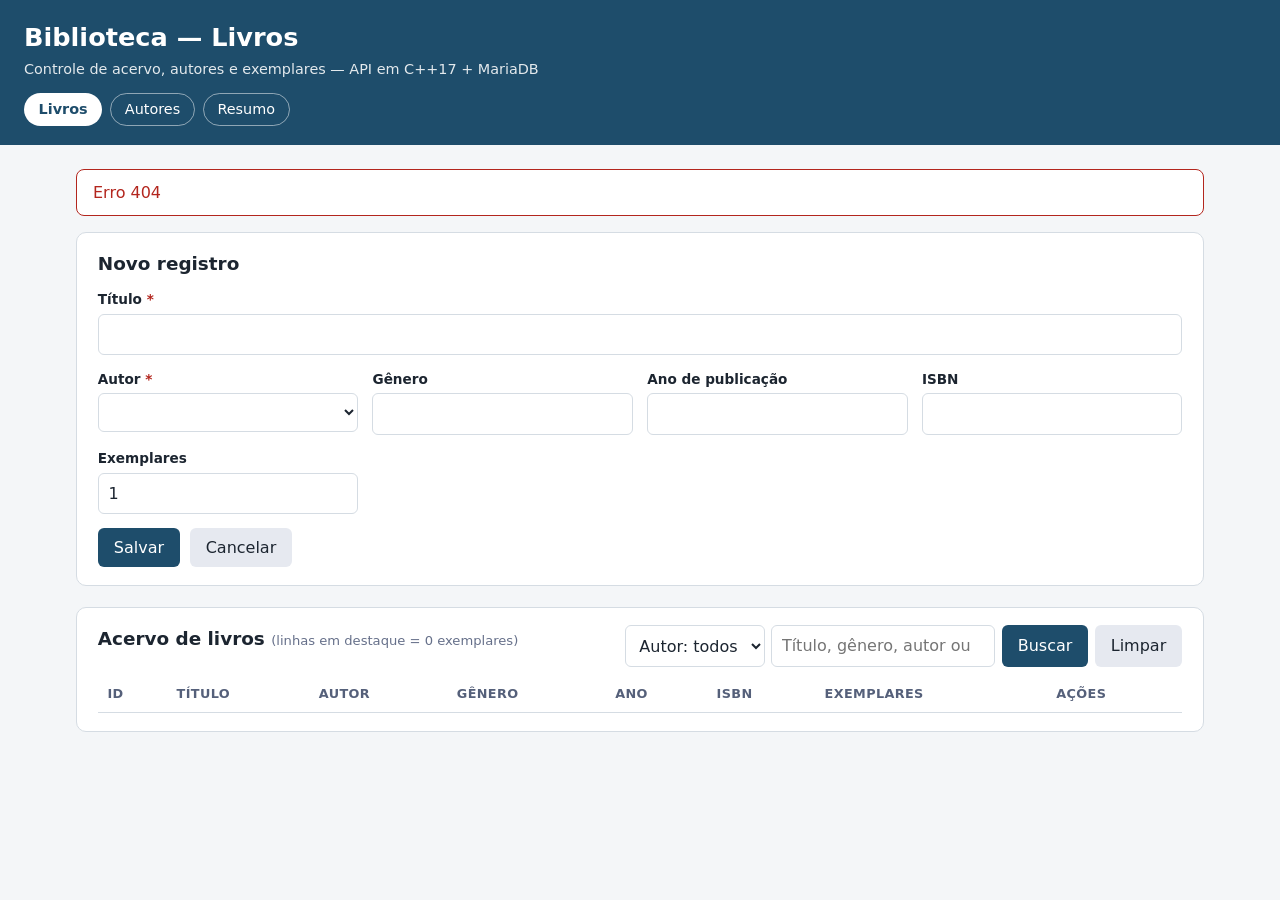
==== Projeto-Biblioteca-Equipe1/public/index.html @ bbaca329 "equipe 2" ====
<!DOCTYPE html>
<html lang="pt-BR">
<head>
  <meta charset="UTF-8">
  <meta name="viewport" content="width=device-width, initial-scale=1">
  <title>Biblioteca — Livros</title>
  <link rel="icon" href="data:,">
  <link rel="stylesheet" href="estilo.css">
</head>
<body>
  <header class="topo">
    <h1 id="titulo-pagina">Carregando...</h1>
    <p class="sub">Controle de acervo, autores e exemplares &mdash; API em C++17 + MariaDB</p>
    <nav id="menu" class="menu" aria-label="Telas do sistema" hidden></nav>
  </header>

  <main class="conteudo">
    <p id="aviso" class="aviso" role="status" hidden></p>

    <section class="cartao">
      <h2 id="titulo-formulario">Novo registro</h2>
      <form id="formulario" novalidate></form>
    </section>

    <section class="cartao">
      <div class="barra">
        <h2>Acervo de livros <small class="legenda-alerta">(linhas em destaque = 0 exemplares)</small></h2>
        <form id="form-busca" class="busca" role="search">
          <input id="busca" type="search" placeholder="Título, gênero, autor ou ISBN..." aria-label="Buscar livros">
          <button type="submit">Buscar</button>
          <button type="button" id="limpar-busca" class="secundario">Limpar</button>
        </form>
      </div>
      <div class="rolagem">
        <table id="tabela">
          <thead></thead>
          <tbody></tbody>
        </table>
      </div>
      <p id="vazio" class="vazio" hidden>Nenhum livro encontrado.</p>
    </section>
  </main>

  <!-- Tela principal de Livros: config.js define os campos e filtros; app.js monta o CRUD -->
  <script src="config.js"></script>
  <script src="app.js"></script>
</body>
</html>
---- Projeto-Biblioteca-Equipe1/public/estilo.css ----
/* estilo.css - Visual limpo, responsivo e adaptado ao tema Biblioteca. */

:root {
  --cor-principal: #1e4d6b;
  --cor-principal-escura: #15384f;
  --cor-fundo: #f4f6f8;
  --cor-cartao: #ffffff;
  --cor-borda: #d5dce3;
  --cor-texto: #1c2530;
  --cor-perigo: #b3261e;
  --cor-ok: #1b7a3e;
}

* { box-sizing: border-box; }

body {
  margin: 0;
  font-family: system-ui, -apple-system, "Segoe UI", Roboto, Arial, sans-serif;
  background: var(--cor-fundo);
  color: var(--cor-texto);
  line-height: 1.45;
}

.topo {
  background: var(--cor-principal);
  color: #fff;
  padding: 1.2rem 1.5rem;
}
.topo h1 { margin: 0; font-size: 1.6rem; }
.topo .sub { margin: 0.2rem 0 0; opacity: 0.88; font-size: 0.9rem; }

.conteudo { max-width: 1160px; margin: 1.5rem auto; padding: 0 1rem; }

.cartao {
  background: var(--cor-cartao);
  border: 1px solid var(--cor-borda);
  border-radius: 10px;
  padding: 1.1rem 1.3rem;
  margin-bottom: 1.3rem;
}
.cartao h2 { margin: 0 0 0.8rem; font-size: 1.15rem; }
.legenda-alerta { font-size: 0.82rem; font-weight: 400; color: #66708a; }

/* Menu entre telas */
.menu { display: flex; gap: 0.5rem; margin-top: 0.8rem; flex-wrap: wrap; }
.menu a {
  color: #fff;
  text-decoration: none;
  padding: 0.3rem 0.85rem;
  border-radius: 999px;
  border: 1px solid rgba(255, 255, 255, 0.5);
  font-size: 0.9rem;
}
.menu a:hover { background: rgba(255, 255, 255, 0.15); }
.menu a[aria-current="page"] { background: #fff; color: var(--cor-principal); font-weight: 600; }

/* Formulário */
#formulario { display: grid; grid-template-columns: repeat(auto-fit, minmax(220px, 1fr)); gap: 0.9rem; }
.campo { display: flex; flex-direction: column; gap: 0.25rem; }
.campo.largo { grid-column: 1 / -1; }
.campo label { font-size: 0.85rem; font-weight: 600; }
.campo .obrigatorio { color: var(--cor-perigo); }

input, textarea, select, button { font: inherit; }
input, textarea, select {
  padding: 0.5rem 0.6rem;
  border: 1px solid var(--cor-borda);
  border-radius: 6px;
  background: #fff;
  color: inherit;
}
input:focus, textarea:focus, select:focus, button:focus-visible {
  outline: 2px solid var(--cor-principal);
  outline-offset: 1px;
}
textarea { min-height: 5rem; resize: vertical; }

.acoes { grid-column: 1 / -1; display: flex; gap: 0.6rem; flex-wrap: wrap; }

button {
  padding: 0.5rem 1rem;
  border: 0;
  border-radius: 6px;
  background: var(--cor-principal);
  color: #fff;
  cursor: pointer;
}
button:hover { background: var(--cor-principal-escura); }
button.secundario { background: #e6e9f0; color: var(--cor-texto); }
button.secundario:hover { background: #d6dbe5; }
button.perigo { background: var(--cor-perigo); }
button.perigo:hover { background: #8c1d18; }
button:disabled { opacity: 0.6; cursor: wait; }

/* Busca e tabela */
.barra { display: flex; justify-content: space-between; align-items: center; gap: 1rem; flex-wrap: wrap; }
.busca { display: flex; gap: 0.4rem; flex-wrap: wrap; }
.busca input { min-width: 14rem; }
.busca select { max-width: 14rem; }

.rolagem { overflow-x: auto; }
table { width: 100%; border-collapse: collapse; margin-top: 0.6rem; }
th, td { text-align: left; padding: 0.55rem 0.6rem; border-bottom: 1px solid var(--cor-borda); vertical-align: top; }
th { font-size: 0.8rem; text-transform: uppercase; letter-spacing: 0.03em; color: #55607a; }
td.num { text-align: right; font-variant-numeric: tabular-nums; }
td.acoes-linha { white-space: nowrap; }
td.acoes-linha button { padding: 0.3rem 0.7rem; font-size: 0.85rem; margin-right: 0.3rem; }

/* Destaques de linha */
tr.linha-alerta td { background: #fdecea; }
tr.linha-apagada td { color: #7b8499; background: #f6f7fa; }

.vazio { color: #66708a; text-align: center; margin: 1rem 0 0.2rem; }

/* Mensagens */
.aviso {
  padding: 0.7rem 1rem;
  border-radius: 8px;
  margin: 0 0 1rem;
  border: 1px solid var(--cor-borda);
  background: #fff;
  white-space: pre-line;
}
.aviso.ok { border-color: var(--cor-ok); color: var(--cor-ok); }
.aviso.erro { border-color: var(--cor-perigo); color: var(--cor-perigo); }

/* Página de resumo */
.indicadores { display: grid; grid-template-columns: repeat(auto-fit, minmax(10rem, 1fr)); gap: 0.8rem; }
.indicador { border: 1px solid var(--cor-borda); border-radius: 10px; padding: 0.8rem 1rem; background: #fafbfd; }
.indicador .valor { display: block; font-size: 1.8rem; font-weight: 700; color: var(--cor-principal); }
.indicador .rotulo { font-size: 0.85rem; color: #55607a; }
.indicador.alerta { border-color: var(--cor-perigo); background: #fdecea; }
.indicador.alerta .valor { color: var(--cor-perigo); }
.grupo-resumo { margin-bottom: 1rem; }
.grupo-titulo { display: flex; justify-content: space-between; gap: 1rem; margin-bottom: 0.3rem; font-size: 0.95rem; }
.grupo-titulo span { color: #55607a; }
.progresso { height: 0.7rem; background: #e6e9f0; border-radius: 999px; overflow: hidden; }
.progresso-preenchido { height: 100%; background: var(--cor-principal); border-radius: 999px; }

@media (max-width: 640px) {
  .topo { padding: 1rem; }
  .busca { width: 100%; }
  .busca input, .busca select { flex: 1 1 100%; min-width: 0; max-width: none; }
}
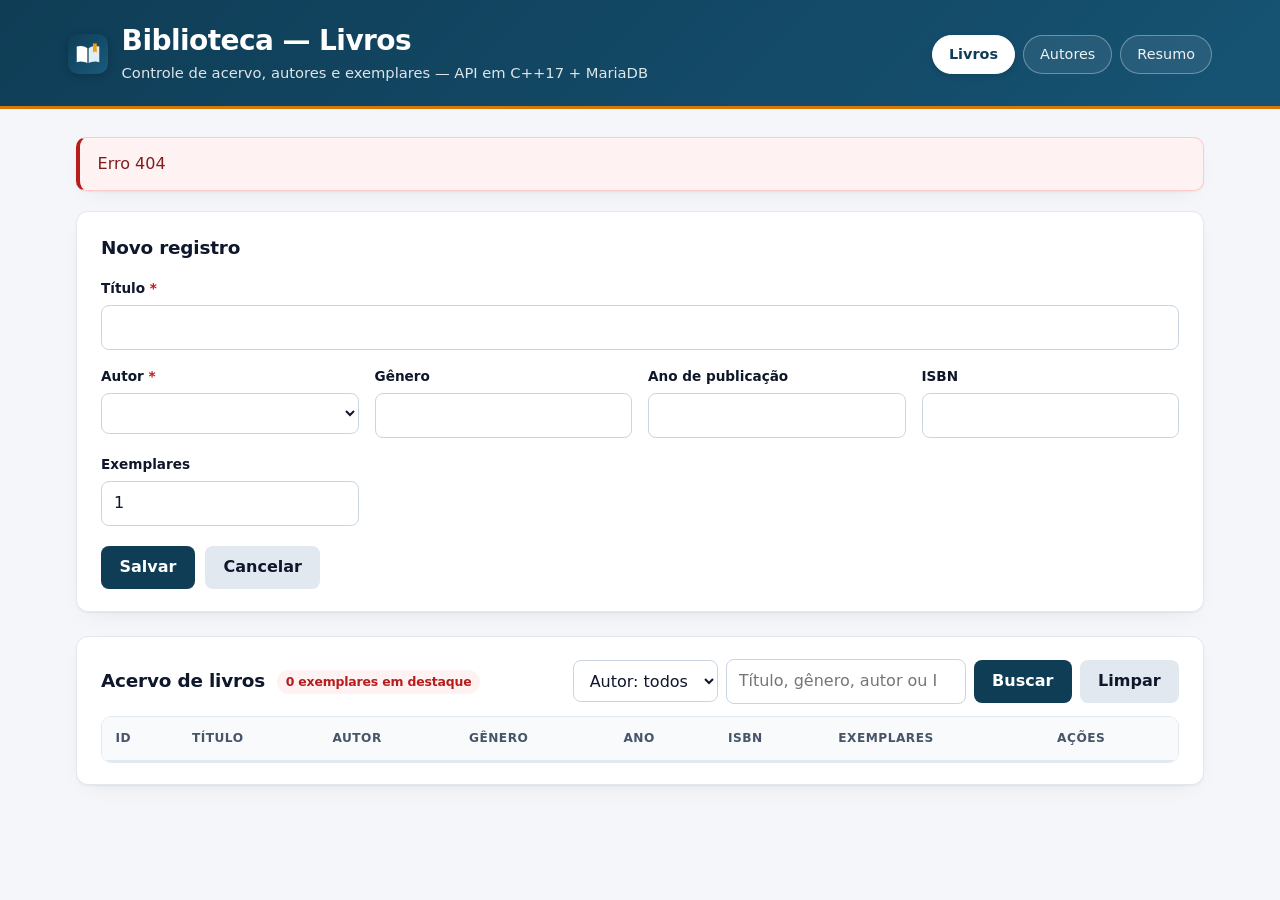
==== commit a540fe90: "CSS e Designer" ====
--- a/Projeto-Biblioteca-Equipe1/public/index.html
+++ b/Projeto-Biblioteca-Equipe1/public/index.html
@@ -3,18 +3,28 @@
 <head>
   <meta charset="UTF-8">
   <meta name="viewport" content="width=device-width, initial-scale=1">
+  <meta name="theme-color" content="#0f3d56">
   <title>Biblioteca — Livros</title>
-  <link rel="icon" href="data:,">
+  <link rel="icon" type="image/svg+xml" href="favicon.svg">
   <link rel="stylesheet" href="estilo.css">
 </head>
 <body>
+  <a class="skip-link" href="#conteudo-principal">Ir para o conteúdo principal</a>
+
   <header class="topo">
-    <h1 id="titulo-pagina">Carregando...</h1>
-    <p class="sub">Controle de acervo, autores e exemplares &mdash; API em C++17 + MariaDB</p>
-    <nav id="menu" class="menu" aria-label="Telas do sistema" hidden></nav>
+    <div class="topo-conteudo">
+      <div class="topo-marca">
+        <img class="topo-icone" src="favicon.svg" alt="" width="40" height="40">
+        <div>
+          <h1 id="titulo-pagina">Carregando...</h1>
+          <p class="sub">Controle de acervo, autores e exemplares &mdash; API em C++17 + MariaDB</p>
+        </div>
+      </div>
+      <nav id="menu" class="menu" aria-label="Telas do sistema" hidden></nav>
+    </div>
   </header>
 
-  <main class="conteudo">
+  <main id="conteudo-principal" class="conteudo">
     <p id="aviso" class="aviso" role="status" hidden></p>
 
     <section class="cartao">
@@ -24,7 +34,7 @@
 
     <section class="cartao">
       <div class="barra">
-        <h2>Acervo de livros <small class="legenda-alerta">(linhas em destaque = 0 exemplares)</small></h2>
+        <h2>Acervo de livros <span class="legenda-alerta">0 exemplares em destaque</span></h2>
         <form id="form-busca" class="busca" role="search">
           <input id="busca" type="search" placeholder="Título, gênero, autor ou ISBN..." aria-label="Buscar livros">
           <button type="submit">Buscar</button>
--- a/Projeto-Biblioteca-Equipe1/public/estilo.css
+++ b/Projeto-Biblioteca-Equipe1/public/estilo.css
@@ -1,14 +1,25 @@
-/* estilo.css - Visual limpo, responsivo e adaptado ao tema Biblioteca. */
+/* estilo.css - Design System moderno, acessível (WCAG 2.2 AA) e responsivo para o tema Biblioteca. */
 
 :root {
-  --cor-principal: #1e4d6b;
-  --cor-principal-escura: #15384f;
-  --cor-fundo: #f4f6f8;
+  --cor-principal: #0f3d56;
+  --cor-principal-media: #165373;
+  --cor-principal-escura: #0a2a3b;
+  --cor-acento: #d97706;
+  --cor-fundo: #f4f6f9;
   --cor-cartao: #ffffff;
-  --cor-borda: #d5dce3;
-  --cor-texto: #1c2530;
-  --cor-perigo: #b3261e;
-  --cor-ok: #1b7a3e;
+  --cor-superficie-suave: #f8fafc;
+  --cor-borda: #e2e8f0;
+  --cor-borda-forte: #cbd5e1;
+  --cor-texto: #0f172a;
+  --cor-texto-suave: #475569;
+  --cor-perigo: #b91c1c;
+  --cor-perigo-hover: #991b1b;
+  --cor-perigo-fundo: #fef2f2;
+  --cor-ok: #15803d;
+  --cor-ok-fundo: #f0fdf4;
+  --sombra-cartao: 0 1px 2px rgba(15, 23, 42, 0.05), 0 8px 24px -12px rgba(15, 23, 42, 0.1);
+  --raio: 12px;
+  --transicao: 180ms cubic-bezier(0.16, 1, 0.3, 1);
 }
 
 * { box-sizing: border-box; }
@@ -18,127 +29,440 @@
   font-family: system-ui, -apple-system, "Segoe UI", Roboto, Arial, sans-serif;
   background: var(--cor-fundo);
   color: var(--cor-texto);
-  line-height: 1.45;
-}
-
+  line-height: 1.55;
+  -webkit-font-smoothing: antialiased;
+}
+
+/* Link de acessibilidade para navegação por teclado */
+.skip-link {
+  position: absolute;
+  left: -9999px;
+  top: 0.75rem;
+  z-index: 100;
+  background: #ffffff;
+  color: var(--cor-principal);
+  padding: 0.6rem 1rem;
+  border-radius: 8px;
+  font-weight: 600;
+  text-decoration: none;
+  box-shadow: 0 4px 12px rgba(0, 0, 0, 0.15);
+}
+.skip-link:focus { left: 1rem; }
+
+/* Cabeçalho editorial */
 .topo {
-  background: var(--cor-principal);
-  color: #fff;
-  padding: 1.2rem 1.5rem;
-}
-.topo h1 { margin: 0; font-size: 1.6rem; }
-.topo .sub { margin: 0.2rem 0 0; opacity: 0.88; font-size: 0.9rem; }
-
-.conteudo { max-width: 1160px; margin: 1.5rem auto; padding: 0 1rem; }
+  background: linear-gradient(135deg, var(--cor-principal) 0%, var(--cor-principal-media) 100%);
+  color: #ffffff;
+  padding: 1.5rem 1rem 1.35rem;
+  border-bottom: 3px solid var(--cor-acento);
+}
+
+.topo-conteudo {
+  max-width: 1160px;
+  margin: 0 auto;
+  padding: 0 0.5rem;
+  display: flex;
+  align-items: center;
+  justify-content: space-between;
+  gap: 1rem 1.5rem;
+  flex-wrap: wrap;
+}
+
+.topo-marca {
+  display: flex;
+  align-items: center;
+  gap: 0.85rem;
+}
+
+.topo-icone {
+  width: 2.5rem;
+  height: 2.5rem;
+  flex-shrink: 0;
+  border-radius: 10px;
+  box-shadow: 0 2px 8px rgba(0, 0, 0, 0.2);
+}
+
+.topo h1 {
+  margin: 0;
+  font-size: clamp(1.35rem, 2.5vw, 1.75rem);
+  font-weight: 700;
+  letter-spacing: -0.02em;
+  line-height: 1.2;
+}
+
+.topo .sub {
+  margin: 0.25rem 0 0;
+  color: rgba(255, 255, 255, 0.86);
+  font-size: 0.92rem;
+}
+
+.topo code {
+  background: rgba(255, 255, 255, 0.16);
+  padding: 0.12rem 0.4rem;
+  border-radius: 5px;
+  font-size: 0.85em;
+}
+
+/* Menu de navegação entre telas (alinhado à direita no cabeçalho) */
+.menu {
+  display: flex;
+  gap: 0.5rem;
+  margin-top: 0;
+  margin-left: auto;
+  flex-wrap: wrap;
+  justify-content: flex-end;
+}
+.menu[hidden] { display: none; }
+
+.menu a {
+  color: rgba(255, 255, 255, 0.92);
+  text-decoration: none;
+  padding: 0.45rem 1rem;
+  border-radius: 999px;
+  border: 1px solid rgba(255, 255, 255, 0.32);
+  background: rgba(255, 255, 255, 0.08);
+  font-size: 0.9rem;
+  font-weight: 500;
+  transition: background-color var(--transicao), color var(--transicao), transform var(--transicao);
+}
+
+.menu a:hover {
+  background: rgba(255, 255, 255, 0.2);
+  border-color: rgba(255, 255, 255, 0.6);
+}
+
+.menu a[aria-current="page"] {
+  background: #ffffff;
+  color: var(--cor-principal);
+  border-color: #ffffff;
+  font-weight: 700;
+  box-shadow: 0 2px 6px rgba(0, 0, 0, 0.14);
+}
+
+/* Estrutura principal */
+.conteudo {
+  max-width: 1160px;
+  margin: 1.75rem auto 2.5rem;
+  padding: 0 1rem;
+}
 
 .cartao {
   background: var(--cor-cartao);
   border: 1px solid var(--cor-borda);
+  border-radius: var(--raio);
+  padding: 1.35rem 1.5rem;
+  margin-bottom: 1.5rem;
+  box-shadow: var(--sombra-cartao);
+}
+
+.cartao h2 {
+  margin: 0 0 1rem;
+  font-size: 1.15rem;
+  font-weight: 700;
+  letter-spacing: -0.01em;
+  color: var(--cor-texto);
+}
+
+.legenda-alerta {
+  display: inline-block;
+  margin-left: 0.35rem;
+  padding: 0.15rem 0.55rem;
+  border-radius: 999px;
+  background: var(--cor-perigo-fundo);
+  color: var(--cor-perigo);
+  font-size: 0.78rem;
+  font-weight: 600;
+  vertical-align: middle;
+}
+
+/* Formulário */
+#formulario {
+  display: grid;
+  grid-template-columns: repeat(auto-fit, minmax(220px, 1fr));
+  gap: 1rem;
+}
+
+.campo { display: flex; flex-direction: column; gap: 0.35rem; }
+.campo.largo { grid-column: 1 / -1; }
+.campo label {
+  font-size: 0.85rem;
+  font-weight: 600;
+  color: var(--cor-texto);
+}
+.campo .obrigatorio { color: var(--cor-perigo); font-weight: 700; }
+
+input, textarea, select, button { font: inherit; }
+
+input, textarea, select {
+  padding: 0.58rem 0.75rem;
+  border: 1px solid var(--cor-borda-forte);
+  border-radius: 8px;
+  background: #ffffff;
+  color: var(--cor-texto);
+  transition: border-color var(--transicao), box-shadow var(--transicao);
+}
+
+input:hover, textarea:hover, select:hover {
+  border-color: #94a3b8;
+}
+
+input:focus, textarea:focus, select:focus {
+  outline: none;
+  border-color: var(--cor-principal);
+  box-shadow: 0 0 0 3px rgba(15, 61, 86, 0.16);
+}
+
+button:focus-visible, a:focus-visible {
+  outline: 2px solid var(--cor-acento);
+  outline-offset: 2px;
+}
+
+textarea { min-height: 5.5rem; resize: vertical; }
+
+.acoes {
+  grid-column: 1 / -1;
+  display: flex;
+  gap: 0.65rem;
+  flex-wrap: wrap;
+  padding-top: 0.25rem;
+}
+
+/* Botões com 6 estados claros */
+button {
+  padding: 0.58rem 1.15rem;
+  border: 0;
+  border-radius: 8px;
+  background: var(--cor-principal);
+  color: #ffffff;
+  font-weight: 600;
+  cursor: pointer;
+  transition: background-color var(--transicao), transform var(--transicao), box-shadow var(--transicao);
+}
+
+button:hover {
+  background: var(--cor-principal-escura);
+  box-shadow: 0 2px 6px rgba(15, 61, 86, 0.22);
+}
+
+button:active { transform: translateY(1px); }
+
+button.secundario {
+  background: #e2e8f0;
+  color: var(--cor-texto);
+}
+button.secundario:hover {
+  background: #cbd5e1;
+  box-shadow: none;
+}
+
+button.perigo { background: var(--cor-perigo); }
+button.perigo:hover {
+  background: var(--cor-perigo-hover);
+  box-shadow: 0 2px 6px rgba(185, 28, 28, 0.24);
+}
+
+button:disabled {
+  opacity: 0.55;
+  cursor: not-allowed;
+  transform: none;
+  box-shadow: none;
+}
+
+/* Barra de busca, filtros e tabela */
+.barra {
+  display: flex;
+  justify-content: space-between;
+  align-items: center;
+  gap: 1rem;
+  flex-wrap: wrap;
+  margin-bottom: 0.5rem;
+}
+.barra h2 { margin-bottom: 0; }
+
+.busca {
+  display: flex;
+  gap: 0.5rem;
+  flex-wrap: wrap;
+  align-items: center;
+}
+.busca input { min-width: 15rem; }
+.busca select { max-width: 14rem; }
+
+.rolagem {
+  overflow-x: auto;
+  border: 1px solid var(--cor-borda);
   border-radius: 10px;
-  padding: 1.1rem 1.3rem;
-  margin-bottom: 1.3rem;
-}
-.cartao h2 { margin: 0 0 0.8rem; font-size: 1.15rem; }
-.legenda-alerta { font-size: 0.82rem; font-weight: 400; color: #66708a; }
-
-/* Menu entre telas */
-.menu { display: flex; gap: 0.5rem; margin-top: 0.8rem; flex-wrap: wrap; }
-.menu a {
-  color: #fff;
-  text-decoration: none;
-  padding: 0.3rem 0.85rem;
+  margin-top: 0.75rem;
+}
+
+table {
+  width: 100%;
+  border-collapse: collapse;
+  background: #ffffff;
+}
+
+th, td {
+  text-align: left;
+  padding: 0.75rem 0.85rem;
+  border-bottom: 1px solid var(--cor-borda);
+  vertical-align: middle;
+}
+
+th {
+  background: var(--cor-superficie-suave);
+  font-size: 0.76rem;
+  font-weight: 700;
+  text-transform: uppercase;
+  letter-spacing: 0.04em;
+  color: var(--cor-texto-suave);
+  border-bottom: 2px solid var(--cor-borda);
+}
+
+tbody tr { transition: background-color var(--transicao); }
+tbody tr:hover td { background: #f8fafc; }
+tbody tr:last-child td { border-bottom: 0; }
+
+td.num {
+  text-align: right;
+  font-variant-numeric: tabular-nums;
+  font-weight: 600;
+}
+
+td.acoes-linha { white-space: nowrap; }
+td.acoes-linha button {
+  padding: 0.38rem 0.78rem;
+  font-size: 0.84rem;
+  margin-right: 0.35rem;
+}
+td.acoes-linha button:last-child { margin-right: 0; }
+
+/* Destaque de linhas (ex.: livros com exemplares = 0) */
+tr.linha-alerta td {
+  background: var(--cor-perigo-fundo);
+  color: #7f1d1d;
+}
+tr.linha-alerta:hover td { background: #fee2e2; }
+tr.linha-alerta td:first-child { box-shadow: inset 4px 0 0 var(--cor-perigo); }
+
+tr.linha-apagada td {
+  color: var(--cor-texto-suave);
+  background: var(--cor-superficie-suave);
+}
+
+.vazio {
+  color: var(--cor-texto-suave);
+  text-align: center;
+  padding: 1.5rem 1rem 0.5rem;
+  margin: 0;
+  font-size: 0.95rem;
+}
+
+/* Mensagens de feedback */
+.aviso {
+  padding: 0.85rem 1.1rem;
+  border-radius: 10px;
+  margin: 0 0 1.25rem;
+  border: 1px solid var(--cor-borda);
+  border-left-width: 4px;
+  background: #ffffff;
+  font-weight: 500;
+  white-space: pre-line;
+  box-shadow: var(--sombra-cartao);
+}
+.aviso.ok {
+  border-color: #bbf7d0;
+  border-left-color: var(--cor-ok);
+  background: var(--cor-ok-fundo);
+  color: #14532d;
+}
+.aviso.erro {
+  border-color: #fecaca;
+  border-left-color: var(--cor-perigo);
+  background: var(--cor-perigo-fundo);
+  color: #7f1d1d;
+}
+
+/* Painel de resumo (resumo.html) */
+.indicadores {
+  display: grid;
+  grid-template-columns: repeat(auto-fit, minmax(11rem, 1fr));
+  gap: 1rem;
+}
+
+.indicador {
+  border: 1px solid var(--cor-borda);
+  border-top: 3px solid var(--cor-principal);
+  border-radius: 10px;
+  padding: 1rem 1.15rem;
+  background: var(--cor-superficie-suave);
+  transition: transform var(--transicao), box-shadow var(--transicao);
+}
+.indicador:hover {
+  transform: translateY(-2px);
+  box-shadow: 0 6px 16px -8px rgba(15, 23, 42, 0.16);
+}
+.indicador .valor {
+  display: block;
+  font-size: 2rem;
+  font-weight: 800;
+  font-variant-numeric: tabular-nums;
+  line-height: 1.15;
+  color: var(--cor-principal);
+}
+.indicador .rotulo {
+  display: block;
+  margin-top: 0.25rem;
+  font-size: 0.85rem;
+  font-weight: 500;
+  color: var(--cor-texto-suave);
+}
+.indicador.alerta {
+  border-color: #fecaca;
+  border-top-color: var(--cor-perigo);
+  background: var(--cor-perigo-fundo);
+}
+.indicador.alerta .valor { color: var(--cor-perigo); }
+
+.grupo-resumo { margin-bottom: 1.05rem; }
+.grupo-resumo:last-child { margin-bottom: 0; }
+.grupo-titulo {
+  display: flex;
+  justify-content: space-between;
+  gap: 1rem;
+  margin-bottom: 0.35rem;
+  font-size: 0.94rem;
+}
+.grupo-titulo span {
+  color: var(--cor-texto-suave);
+  font-variant-numeric: tabular-nums;
+}
+.progresso {
+  height: 0.72rem;
+  background: #e2e8f0;
   border-radius: 999px;
-  border: 1px solid rgba(255, 255, 255, 0.5);
-  font-size: 0.9rem;
-}
-.menu a:hover { background: rgba(255, 255, 255, 0.15); }
-.menu a[aria-current="page"] { background: #fff; color: var(--cor-principal); font-weight: 600; }
-
-/* Formulário */
-#formulario { display: grid; grid-template-columns: repeat(auto-fit, minmax(220px, 1fr)); gap: 0.9rem; }
-.campo { display: flex; flex-direction: column; gap: 0.25rem; }
-.campo.largo { grid-column: 1 / -1; }
-.campo label { font-size: 0.85rem; font-weight: 600; }
-.campo .obrigatorio { color: var(--cor-perigo); }
-
-input, textarea, select, button { font: inherit; }
-input, textarea, select {
-  padding: 0.5rem 0.6rem;
-  border: 1px solid var(--cor-borda);
-  border-radius: 6px;
-  background: #fff;
-  color: inherit;
-}
-input:focus, textarea:focus, select:focus, button:focus-visible {
-  outline: 2px solid var(--cor-principal);
-  outline-offset: 1px;
-}
-textarea { min-height: 5rem; resize: vertical; }
-
-.acoes { grid-column: 1 / -1; display: flex; gap: 0.6rem; flex-wrap: wrap; }
-
-button {
-  padding: 0.5rem 1rem;
-  border: 0;
-  border-radius: 6px;
-  background: var(--cor-principal);
-  color: #fff;
-  cursor: pointer;
-}
-button:hover { background: var(--cor-principal-escura); }
-button.secundario { background: #e6e9f0; color: var(--cor-texto); }
-button.secundario:hover { background: #d6dbe5; }
-button.perigo { background: var(--cor-perigo); }
-button.perigo:hover { background: #8c1d18; }
-button:disabled { opacity: 0.6; cursor: wait; }
-
-/* Busca e tabela */
-.barra { display: flex; justify-content: space-between; align-items: center; gap: 1rem; flex-wrap: wrap; }
-.busca { display: flex; gap: 0.4rem; flex-wrap: wrap; }
-.busca input { min-width: 14rem; }
-.busca select { max-width: 14rem; }
-
-.rolagem { overflow-x: auto; }
-table { width: 100%; border-collapse: collapse; margin-top: 0.6rem; }
-th, td { text-align: left; padding: 0.55rem 0.6rem; border-bottom: 1px solid var(--cor-borda); vertical-align: top; }
-th { font-size: 0.8rem; text-transform: uppercase; letter-spacing: 0.03em; color: #55607a; }
-td.num { text-align: right; font-variant-numeric: tabular-nums; }
-td.acoes-linha { white-space: nowrap; }
-td.acoes-linha button { padding: 0.3rem 0.7rem; font-size: 0.85rem; margin-right: 0.3rem; }
-
-/* Destaques de linha */
-tr.linha-alerta td { background: #fdecea; }
-tr.linha-apagada td { color: #7b8499; background: #f6f7fa; }
-
-.vazio { color: #66708a; text-align: center; margin: 1rem 0 0.2rem; }
-
-/* Mensagens */
-.aviso {
-  padding: 0.7rem 1rem;
-  border-radius: 8px;
-  margin: 0 0 1rem;
-  border: 1px solid var(--cor-borda);
-  background: #fff;
-  white-space: pre-line;
-}
-.aviso.ok { border-color: var(--cor-ok); color: var(--cor-ok); }
-.aviso.erro { border-color: var(--cor-perigo); color: var(--cor-perigo); }
-
-/* Página de resumo */
-.indicadores { display: grid; grid-template-columns: repeat(auto-fit, minmax(10rem, 1fr)); gap: 0.8rem; }
-.indicador { border: 1px solid var(--cor-borda); border-radius: 10px; padding: 0.8rem 1rem; background: #fafbfd; }
-.indicador .valor { display: block; font-size: 1.8rem; font-weight: 700; color: var(--cor-principal); }
-.indicador .rotulo { font-size: 0.85rem; color: #55607a; }
-.indicador.alerta { border-color: var(--cor-perigo); background: #fdecea; }
-.indicador.alerta .valor { color: var(--cor-perigo); }
-.grupo-resumo { margin-bottom: 1rem; }
-.grupo-titulo { display: flex; justify-content: space-between; gap: 1rem; margin-bottom: 0.3rem; font-size: 0.95rem; }
-.grupo-titulo span { color: #55607a; }
-.progresso { height: 0.7rem; background: #e6e9f0; border-radius: 999px; overflow: hidden; }
-.progresso-preenchido { height: 100%; background: var(--cor-principal); border-radius: 999px; }
-
+  overflow: hidden;
+}
+.progresso-preenchido {
+  height: 100%;
+  background: linear-gradient(90deg, var(--cor-principal) 0%, var(--cor-principal-media) 100%);
+  border-radius: 999px;
+  transition: width 350ms cubic-bezier(0.16, 1, 0.3, 1);
+}
+
+/* Responsividade e alvos de toque em telas pequenas */
 @media (max-width: 640px) {
-  .topo { padding: 1rem; }
+  .topo { padding: 1.15rem 0.75rem; }
+  .menu { width: 100%; margin-left: 0; justify-content: flex-start; }
+  .cartao { padding: 1rem; }
   .busca { width: 100%; }
-  .busca input, .busca select { flex: 1 1 100%; min-width: 0; max-width: none; }
-}
+  .busca input, .busca select { flex: 1 1 100%; min-width: 0; max-width: none; min-height: 44px; }
+  .busca button, .acoes button, .menu a { min-height: 44px; display: inline-flex; align-items: center; justify-content: center; }
+}
+
+/* Respeito à preferência de redução de movimento */
+@media (prefers-reduced-motion: reduce) {
+  *, ::before, ::after {
+    animation-duration: 0.01ms !important;
+    transition-duration: 0.01ms !important;
+  }
+}
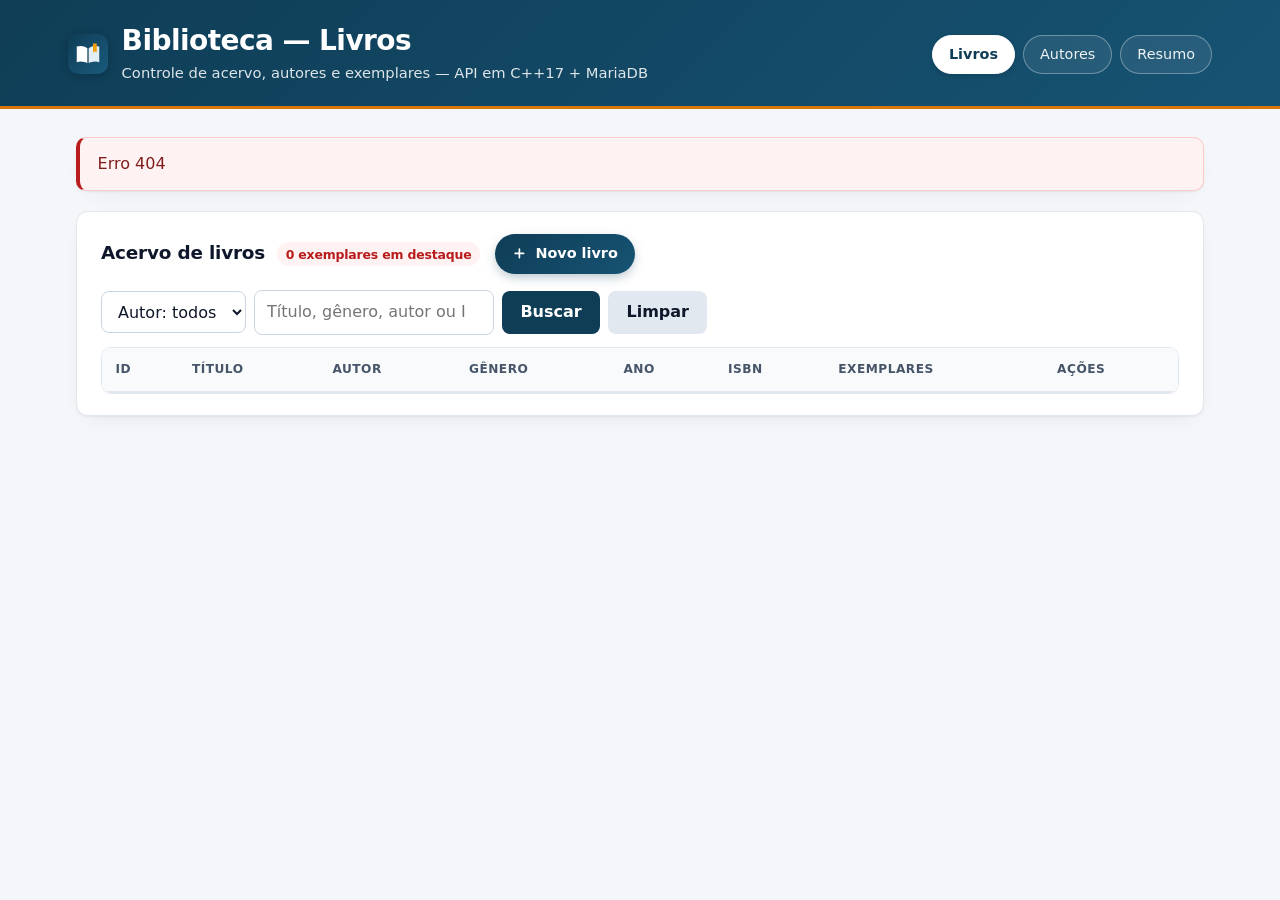
==== commit d348b172: "botão registro" ====
--- a/Projeto-Biblioteca-Equipe1/public/index.html
+++ b/Projeto-Biblioteca-Equipe1/public/index.html
@@ -28,13 +28,14 @@
     <p id="aviso" class="aviso" role="status" hidden></p>
 
     <section class="cartao">
-      <h2 id="titulo-formulario">Novo registro</h2>
-      <form id="formulario" novalidate></form>
-    </section>
-
-    <section class="cartao">
       <div class="barra">
-        <h2>Acervo de livros <span class="legenda-alerta">0 exemplares em destaque</span></h2>
+        <div class="barra-titulo">
+          <h2>Acervo de livros <span class="legenda-alerta">0 exemplares em destaque</span></h2>
+          <button type="button" id="btn-novo" class="btn-novo">
+            <svg viewBox="0 0 20 20" fill="currentColor" aria-hidden="true"><path d="M10 4a1 1 0 0 1 1 1v4h4a1 1 0 1 1 0 2h-4v4a1 1 0 1 1-2 0v-4H5a1 1 0 1 1 0-2h4V5a1 1 0 0 1 1-1Z"/></svg>
+            Novo livro
+          </button>
+        </div>
         <form id="form-busca" class="busca" role="search">
           <input id="busca" type="search" placeholder="Título, gênero, autor ou ISBN..." aria-label="Buscar livros">
           <button type="submit">Buscar</button>
@@ -51,6 +52,18 @@
     </section>
   </main>
 
+  <!-- Modal moderno para criar e editar livros -->
+  <div id="modal-formulario" class="modal-fundo" role="dialog" aria-modal="true" aria-labelledby="titulo-formulario" hidden>
+    <div class="modal-cartao">
+      <div class="modal-cabecalho">
+        <h2 id="titulo-formulario">Novo registro</h2>
+        <button type="button" id="fechar-modal" class="btn-fechar" aria-label="Fechar janela">&times;</button>
+      </div>
+      <p id="aviso-modal" class="aviso" role="alert" hidden></p>
+      <form id="formulario" novalidate></form>
+    </div>
+  </div>
+
   <!-- Tela principal de Livros: config.js define os campos e filtros; app.js monta o CRUD -->
   <script src="config.js"></script>
   <script src="app.js"></script>
--- a/Projeto-Biblioteca-Equipe1/public/estilo.css
+++ b/Projeto-Biblioteca-Equipe1/public/estilo.css
@@ -275,9 +275,106 @@
   align-items: center;
   gap: 1rem;
   flex-wrap: wrap;
-  margin-bottom: 0.5rem;
+  margin-bottom: 0.75rem;
+}
+.barra-titulo {
+  display: flex;
+  align-items: center;
+  gap: 0.9rem;
+  flex-wrap: wrap;
 }
 .barra h2 { margin-bottom: 0; }
+
+/* Botão moderno de Novo Registro */
+.btn-novo {
+  display: inline-flex;
+  align-items: center;
+  gap: 0.45rem;
+  padding: 0.55rem 1.05rem;
+  border-radius: 999px;
+  background: linear-gradient(135deg, var(--cor-principal) 0%, var(--cor-principal-media) 100%);
+  color: #ffffff;
+  font-size: 0.9rem;
+  font-weight: 600;
+  box-shadow: 0 4px 12px -2px rgba(15, 61, 86, 0.35);
+}
+.btn-novo svg {
+  width: 1.05rem;
+  height: 1.05rem;
+  flex-shrink: 0;
+}
+.btn-novo:hover {
+  background: linear-gradient(135deg, var(--cor-principal-escura) 0%, var(--cor-principal) 100%);
+  transform: translateY(-1px);
+  box-shadow: 0 6px 16px -2px rgba(15, 61, 86, 0.42);
+}
+.btn-novo:active { transform: translateY(0); }
+
+/* Modal moderno do formulário */
+body.modal-aberto { overflow: hidden; }
+.modal-fundo {
+  position: fixed;
+  inset: 0;
+  z-index: 50;
+  display: flex;
+  align-items: center;
+  justify-content: center;
+  padding: 1rem;
+  background: rgba(15, 23, 42, 0.55);
+  backdrop-filter: blur(4px);
+}
+.modal-fundo[hidden] { display: none; }
+
+.modal-cartao {
+  width: 100%;
+  max-width: 680px;
+  max-height: 92vh;
+  overflow-y: auto;
+  background: var(--cor-cartao);
+  border: 1px solid var(--cor-borda);
+  border-radius: 14px;
+  padding: 1.4rem 1.6rem;
+  box-shadow: 0 24px 48px -12px rgba(15, 23, 42, 0.28);
+  animation: modalEntrar 200ms cubic-bezier(0.16, 1, 0.3, 1);
+}
+
+.modal-cabecalho {
+  display: flex;
+  align-items: center;
+  justify-content: space-between;
+  gap: 1rem;
+  padding-bottom: 0.85rem;
+  margin-bottom: 1.1rem;
+  border-bottom: 1px solid var(--cor-borda);
+}
+.modal-cabecalho h2 {
+  margin: 0;
+  font-size: 1.2rem;
+}
+
+.btn-fechar {
+  display: inline-flex;
+  align-items: center;
+  justify-content: center;
+  width: 2.25rem;
+  height: 2.25rem;
+  padding: 0;
+  border-radius: 8px;
+  background: var(--cor-superficie-suave);
+  color: var(--cor-texto-suave);
+  font-size: 1.4rem;
+  line-height: 1;
+}
+.btn-fechar:hover {
+  background: #e2e8f0;
+  color: var(--cor-texto);
+  box-shadow: none;
+}
+
+@keyframes modalEntrar {
+  from { opacity: 0; transform: translateY(8px) scale(0.98); }
+  to { opacity: 1; transform: translateY(0) scale(1); }
+}
 
 .busca {
   display: flex;
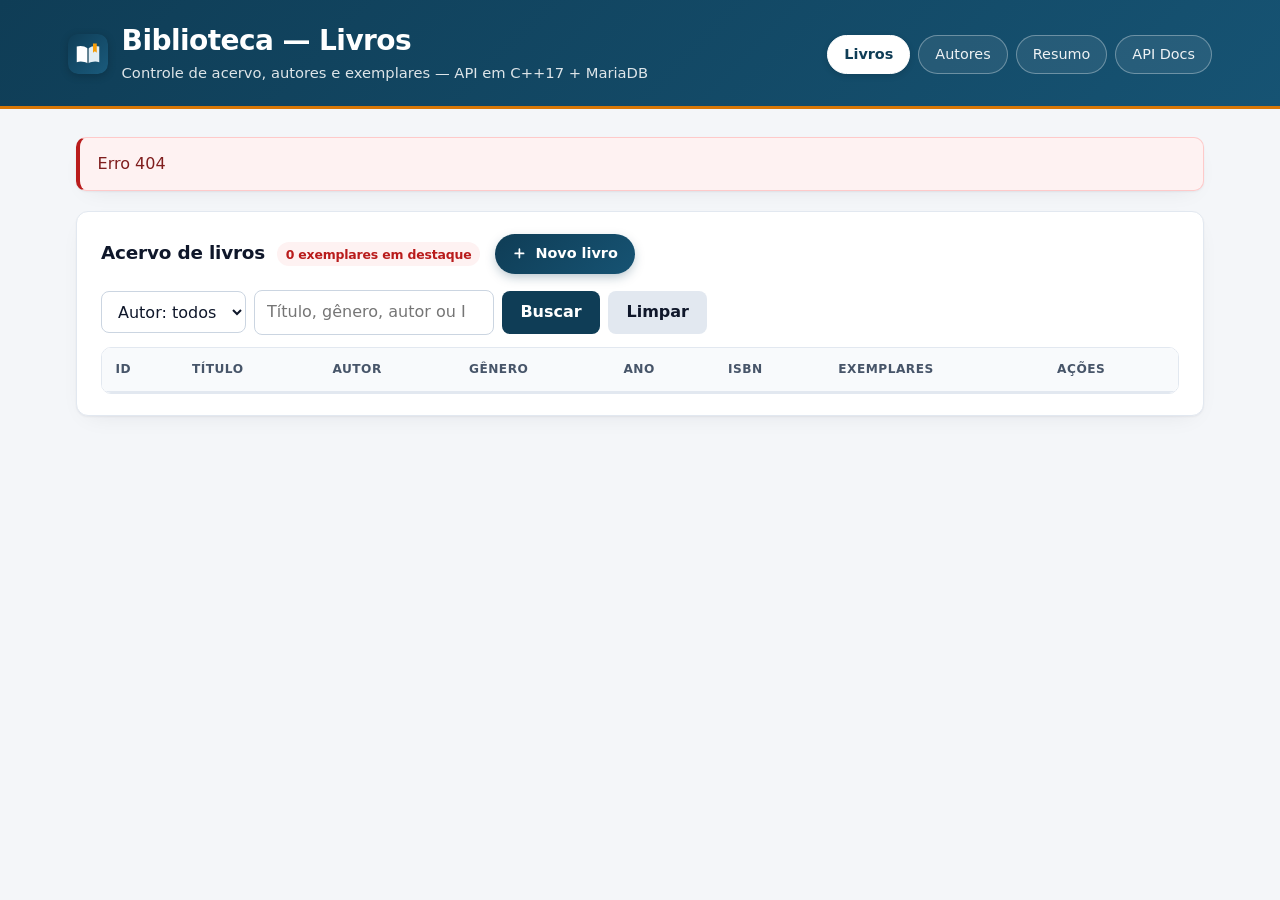
==== commit ee9cb03c: "docs API" ====
--- a/Projeto-Biblioteca-Equipe1/public/index.html
+++ b/Projeto-Biblioteca-Equipe1/public/index.html
@@ -6,7 +6,7 @@
   <meta name="theme-color" content="#0f3d56">
   <title>Biblioteca — Livros</title>
   <link rel="icon" type="image/svg+xml" href="favicon.svg">
-  <link rel="stylesheet" href="estilo.css">
+  <link rel="stylesheet" href="estilo.css?v=4">
 </head>
 <body>
   <a class="skip-link" href="#conteudo-principal">Ir para o conteúdo principal</a>
@@ -65,7 +65,7 @@
   </div>
 
   <!-- Tela principal de Livros: config.js define os campos e filtros; app.js monta o CRUD -->
-  <script src="config.js"></script>
-  <script src="app.js"></script>
+  <script src="config.js?v=4"></script>
+  <script src="app.js?v=4"></script>
 </body>
 </html>
--- a/Projeto-Biblioteca-Equipe1/public/estilo.css
+++ b/Projeto-Biblioteca-Equipe1/public/estilo.css
@@ -563,3 +563,157 @@
     transition-duration: 0.01ms !important;
   }
 }
+
+/* Página interativa de documentação da API (api.html) */
+.api-intro { margin: 0 0 1rem; color: var(--cor-texto-suave); }
+.api-intro code, .api-nota code {
+  background: var(--cor-superficie-suave);
+  border: 1px solid var(--cor-borda);
+  padding: 0.1rem 0.35rem;
+  border-radius: 5px;
+  font-size: 0.88em;
+  color: var(--cor-principal);
+}
+.api-nota {
+  margin: 0.5rem 0 1.2rem;
+  font-size: 0.9rem;
+  color: var(--cor-texto-suave);
+}
+
+.filtros-api { display: flex; gap: 0.45rem; flex-wrap: wrap; }
+.filtro-api-btn {
+  padding: 0.42rem 0.9rem;
+  border-radius: 999px;
+  background: var(--cor-superficie-suave);
+  color: var(--cor-texto-suave);
+  border: 1px solid var(--cor-borda-forte);
+  font-size: 0.85rem;
+}
+.filtro-api-btn:hover { background: #e2e8f0; color: var(--cor-texto); box-shadow: none; }
+.filtro-api-btn.ativo {
+  background: var(--cor-principal);
+  color: #ffffff;
+  border-color: var(--cor-principal);
+}
+
+.lista-endpoints { display: flex; flex-direction: column; gap: 1rem; }
+
+.endpoint {
+  border: 1px solid var(--cor-borda);
+  border-radius: 10px;
+  padding: 1.05rem 1.2rem;
+  background: var(--cor-superficie-suave);
+}
+.endpoint[hidden] { display: none; }
+
+.endpoint-topo {
+  display: flex;
+  justify-content: space-between;
+  align-items: center;
+  gap: 0.75rem;
+  flex-wrap: wrap;
+}
+.endpoint-rota {
+  display: flex;
+  align-items: center;
+  gap: 0.6rem;
+  flex-wrap: wrap;
+}
+.endpoint-caminho {
+  font-family: ui-monospace, SFMono-Regular, Menlo, Consolas, monospace;
+  font-size: 0.95rem;
+  font-weight: 700;
+  color: var(--cor-texto);
+}
+.endpoint-titulo { font-size: 0.95rem; color: var(--cor-texto-suave); font-weight: 600; }
+.endpoint-desc { margin: 0.5rem 0 0.85rem; font-size: 0.92rem; color: var(--cor-texto-suave); }
+
+.metodo-badge {
+  display: inline-block;
+  padding: 0.22rem 0.6rem;
+  border-radius: 6px;
+  font-size: 0.76rem;
+  font-weight: 800;
+  letter-spacing: 0.04em;
+  color: #ffffff;
+}
+.metodo-get { background: #0369a1; }
+.metodo-post { background: #15803d; }
+.metodo-put { background: #b45309; }
+.metodo-delete { background: #b91c1c; }
+
+.endpoint-status { display: flex; gap: 0.35rem; flex-wrap: wrap; }
+.status-pill {
+  padding: 0.15rem 0.5rem;
+  border-radius: 999px;
+  font-size: 0.76rem;
+  font-weight: 700;
+}
+.status-pill.ok { background: var(--cor-ok-fundo); color: var(--cor-ok); border: 1px solid #bbf7d0; }
+.status-pill.erro { background: var(--cor-perigo-fundo); color: var(--cor-perigo); border: 1px solid #fecaca; }
+
+.badge-status {
+  display: inline-block;
+  padding: 0.18rem 0.55rem;
+  border-radius: 6px;
+  font-size: 0.8rem;
+  font-weight: 700;
+  white-space: nowrap;
+}
+.badge-status.status-ok { background: var(--cor-ok-fundo); color: var(--cor-ok); border: 1px solid #bbf7d0; }
+.badge-status.status-erro { background: var(--cor-perigo-fundo); color: var(--cor-perigo); border: 1px solid #fecaca; }
+
+.endpoint-params {
+  display: grid;
+  grid-template-columns: repeat(auto-fit, minmax(180px, 1fr));
+  gap: 0.75rem;
+  margin-bottom: 0.85rem;
+}
+
+.atalhos-json {
+  display: flex;
+  align-items: center;
+  gap: 0.45rem;
+  flex-wrap: wrap;
+  margin-bottom: 0.6rem;
+  font-size: 0.84rem;
+  color: var(--cor-texto-suave);
+}
+.btn-atalho { padding: 0.28rem 0.65rem; font-size: 0.8rem; border-radius: 999px; }
+
+.json-editor {
+  font-family: ui-monospace, SFMono-Regular, Menlo, Consolas, monospace;
+  font-size: 0.88rem;
+  min-height: 7.5rem;
+}
+
+.codigo-bloco {
+  margin: 0.65rem 0 0;
+  padding: 0.75rem 0.9rem;
+  border-radius: 8px;
+  background: #0f172a;
+  color: #e2e8f0;
+  font-family: ui-monospace, SFMono-Regular, Menlo, Consolas, monospace;
+  font-size: 0.84rem;
+  overflow-x: auto;
+  white-space: pre-wrap;
+  word-break: break-word;
+}
+
+.endpoint-acoes { display: flex; gap: 0.5rem; flex-wrap: wrap; margin-top: 0.75rem; }
+
+.resposta-box {
+  margin-top: 0.85rem;
+  padding: 0.8rem;
+  border-radius: 8px;
+  background: #ffffff;
+  border: 1px solid var(--cor-borda);
+}
+.resposta-cab {
+  display: flex;
+  align-items: center;
+  gap: 0.65rem;
+  flex-wrap: wrap;
+}
+.resposta-cab code { font-size: 0.85rem; color: var(--cor-texto-suave); }
+.resposta-json { max-height: 280px; overflow-y: auto; }
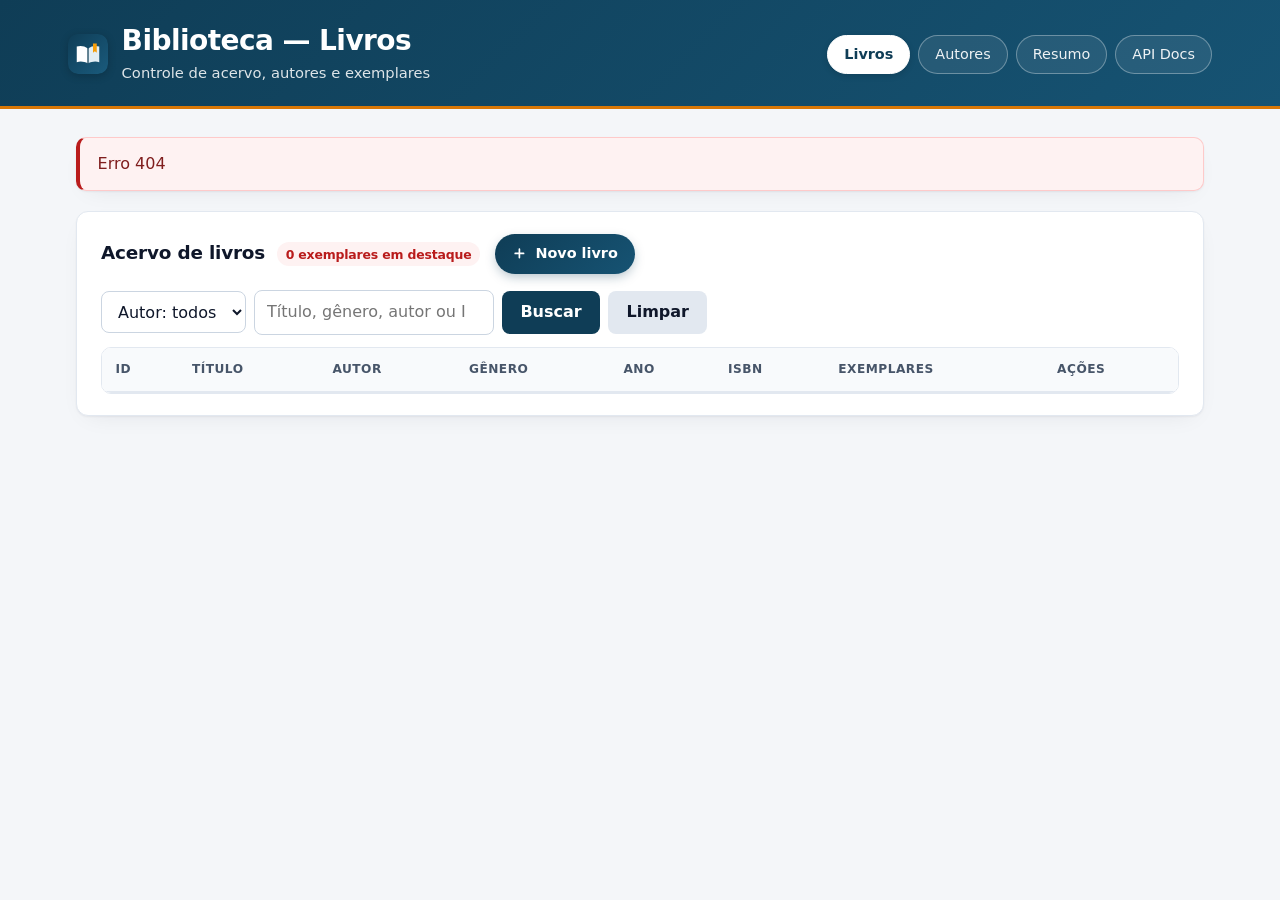
==== commit 8bfaf63f: "Remove tecnologia dos subtitulos das telas" ====
--- a/Projeto-Biblioteca-Equipe1/public/index.html
+++ b/Projeto-Biblioteca-Equipe1/public/index.html
@@ -17,7 +17,7 @@
         <img class="topo-icone" src="favicon.svg" alt="" width="40" height="40">
         <div>
           <h1 id="titulo-pagina">Carregando...</h1>
-          <p class="sub">Controle de acervo, autores e exemplares &mdash; API em C++17 + MariaDB</p>
+          <p class="sub">Controle de acervo, autores e exemplares</p>
         </div>
       </div>
       <nav id="menu" class="menu" aria-label="Telas do sistema" hidden></nav>
